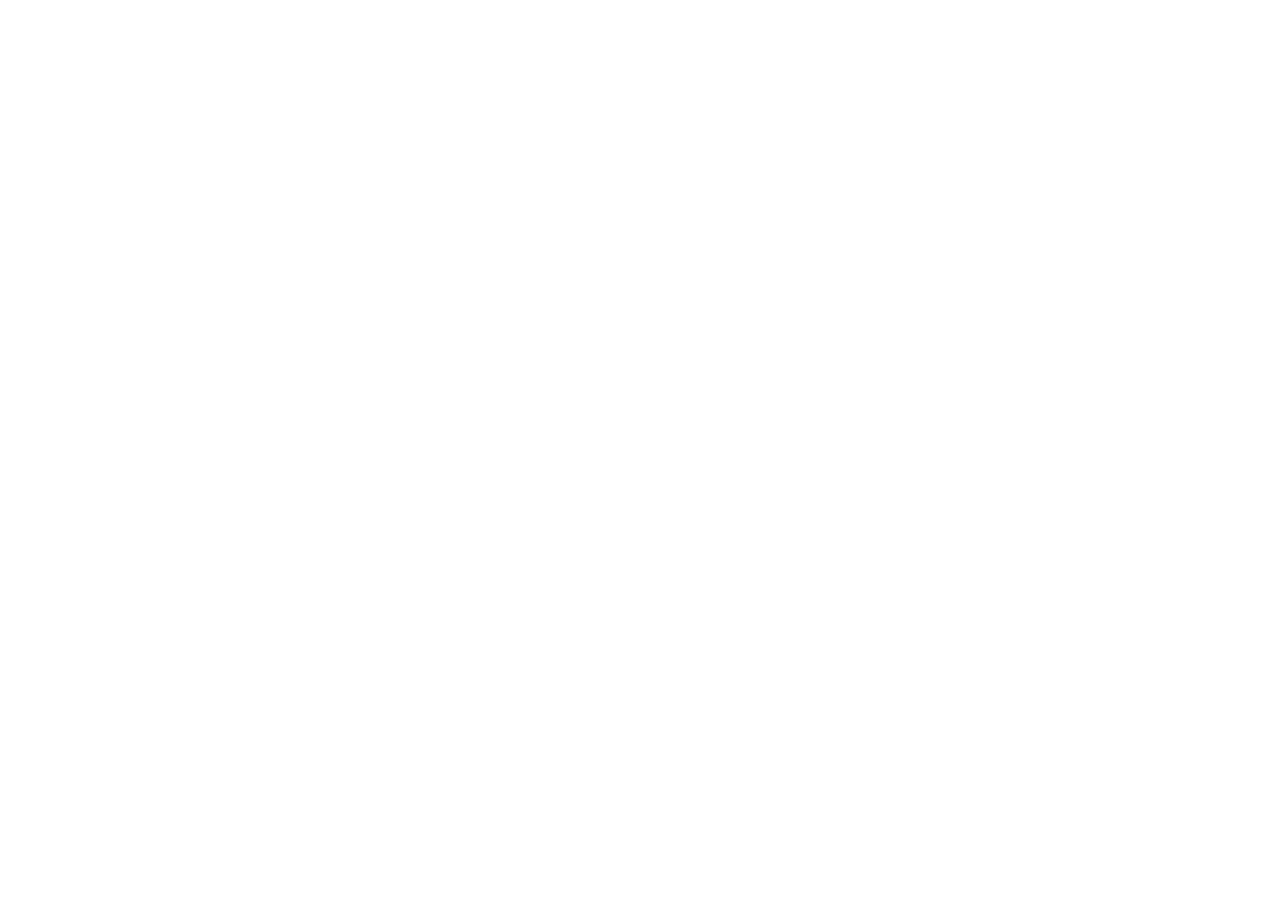
==== index.html @ 0e5626f4 "prepare data for viz" ====
<html>
    <head>
    <meta charset="utf-8">
  <meta name="description" content="Indian rainfall 2004 - 2010 district wise.">
        <title>Historical Rainfall stats</title>
        <link href="css/tipsy/tipsy.css" rel="stylesheet"/>
        <script type="text/javascript" src="scripts/vendor/jquery/jquery-1.6.2.min.js"></script>
        <script type="text/javascript" src="scripts/vendor/tipsy/tipsy.js"></script>
        <script src="scripts/vendor/d3/d3.v3.min.js"></script>
    </head>
    <body>
    	
    </body>
    <script type="text/javascript">
    	var arrMapping = [];
		arrMapping["A & N ISLANDS"] = "AN";
		arrMapping["ANDHRA PRADESH"] = "AP";
		arrMapping["ARUNACHAL PRADESH"] = "AR";
		arrMapping["ASSAM"] = "AS";
		arrMapping["BIHAR"] = "BR";
		arrMapping["CHANDIGARH"] = "CH";
		arrMapping["CHHATTISGARH"] = "CG";
		arrMapping["D & N HAVELI"] = "DN";
		arrMapping["DAMAN & DIU"] = "DD";
		arrMapping["DELHI (UT)"] = "DL";
		arrMapping["GOA"] = "GA";
		arrMapping["GUJARAT"] = "GJ";
		arrMapping["HARYANA"] = "HR";
		arrMapping["HIMACHAL PRADESH"] = "HP";
		arrMapping["JAMMU & KASHMIR"] = "JK";
		arrMapping["JHARKHAND"] = "JH";
		arrMapping["KARNATAKA"] = "KA";
		arrMapping["KERALA"] = "KL";
		arrMapping["LAKSHADWEEP"] = "LD";
		arrMapping["MADHYA PRADESH"] = "MP";
		arrMapping["MAHARASHTRA"] = "MH";
		arrMapping["MANIPUR"] = "MN";
		arrMapping["MEGHALAYA"] = "ML";
		arrMapping["MIZORAM"] = "MZ";
		arrMapping["NAGALAND"] = "NG";
		arrMapping["ODISHA"] = "OD";
		arrMapping["PUDUCHERRY"] = "PY";
		arrMapping["PUNJAB"] = "PN";
		arrMapping["RAJASTHAN"] = "RJ";
		arrMapping["SIKKIM"] = "SK";
		arrMapping["TAMIL NADU"] = "TN";
		arrMapping["TRIPURA"] = "TR";
		arrMapping["UTTAR PRADESH"] = "UP";
		arrMapping["UTTARAKHAND"] = "UK";
		arrMapping["WEST BENGAL"] = "WB";
		var arrState = Object.keys(arrMapping);	
		var arrAll = [];
    	d3.json("data/agg.json",function(err,data){

    		/*
    		for(var i=2001;i<2014;i++){
    			arrState.forEach(function(el){
    				var arOTH = data.filter(function(e){
    					e["shortCode"] = arrMapping[e["STATE/UT"]];
    					return(e["STATE/UT"] == el && e["Year"] == i && e["CAUSE"] == "Others (Please Specify)");				
    				});

    				for(var prop in arOTH[0]){
    					if(typeof(arOTH[0][prop]) == "number" && prop != "Year"){
    						arOTH[0][prop] += arOTH[1][prop]
    					}
    				}

    				arrAll.push(arOTH[0]);

    				var narOTH = data.filter(function(e){
    					//e["shortCode"] = arrMapping[e["STATE/UT"]];
    					return(e["STATE/UT"] == el && e["Year"] == i && e["CAUSE"] != "Others (Please Specify)");				
    				});	

    									
    				arrAll = arrAll.concat(narOTH);	
    			});
    		}*/


    		arrState.forEach(function(el){
    			var temp = {state:el,code:arrMapping[el]}
    			for(var i=2001;i<2014;i++){
    				var obj = data.find(function(e){
    					return(e["STATE/UT"] == el && e["Year"] == i && e["CAUSE"] == "Total");
    				});
    				temp[i.toString()] = obj["Grand Total"];
    			}
    			arrAll.push(temp);
    		});
    		console.log(JSON.stringify(arrAll));

    	});
    </script>
 </html>
---- css/tipsy/tipsy.css ----
.tipsy { font-size: 14px; position: absolute; padding: 5px; z-index: 100000; }
  .tipsy-inner { background-color: #000; color: #FFF; padding: 5px 8px 4px 8px; text-align: center; }

  /* Rounded corners */
  .tipsy-inner { border-radius: 3px; -moz-border-radius: 3px; -webkit-border-radius: 3px; }

  /* Uncomment for shadow */
  /*.tipsy-inner { box-shadow: 0 0 5px #000000; -webkit-box-shadow: 0 0 5px #000000; -moz-box-shadow: 0 0 5px #000000; }*/

  .tipsy-arrow { position: absolute; width: 0; height: 0; line-height: 0; border: 5px dashed #000; }

  /* Rules to colour arrows */
  .tipsy-arrow-n { border-bottom-color: #000; }
  .tipsy-arrow-s { border-top-color: #000; }
  .tipsy-arrow-e { border-left-color: #000; }
  .tipsy-arrow-w { border-right-color: #000; }

	.tipsy-n .tipsy-arrow { top: 0px; left: 50%; margin-left: -5px; border-bottom-style: solid; border-top: none; border-left-color: transparent; border-right-color: transparent; }
    .tipsy-nw .tipsy-arrow { top: 0; left: 10px; border-bottom-style: solid; border-top: none; border-left-color: transparent; border-right-color: transparent;}
    .tipsy-ne .tipsy-arrow { top: 0; right: 10px; border-bottom-style: solid; border-top: none;  border-left-color: transparent; border-right-color: transparent;}
  .tipsy-s .tipsy-arrow { bottom: 0; left: 50%; margin-left: -5px; border-top-style: solid; border-bottom: none;  border-left-color: transparent; border-right-color: transparent; }
    .tipsy-sw .tipsy-arrow { bottom: 0; left: 10px; border-top-style: solid; border-bottom: none;  border-left-color: transparent; border-right-color: transparent; }
    .tipsy-se .tipsy-arrow { bottom: 0; right: 10px; border-top-style: solid; border-bottom: none; border-left-color: transparent; border-right-color: transparent; }
  .tipsy-e .tipsy-arrow { right: 0; top: 50%; margin-top: -5px; border-left-style: solid; border-right: none; border-top-color: transparent; border-bottom-color: transparent; }
  .tipsy-w .tipsy-arrow { left: 0; top: 50%; margin-top: -5px; border-right-style: solid; border-left: none; border-top-color: transparent; border-bottom-color: transparent; }
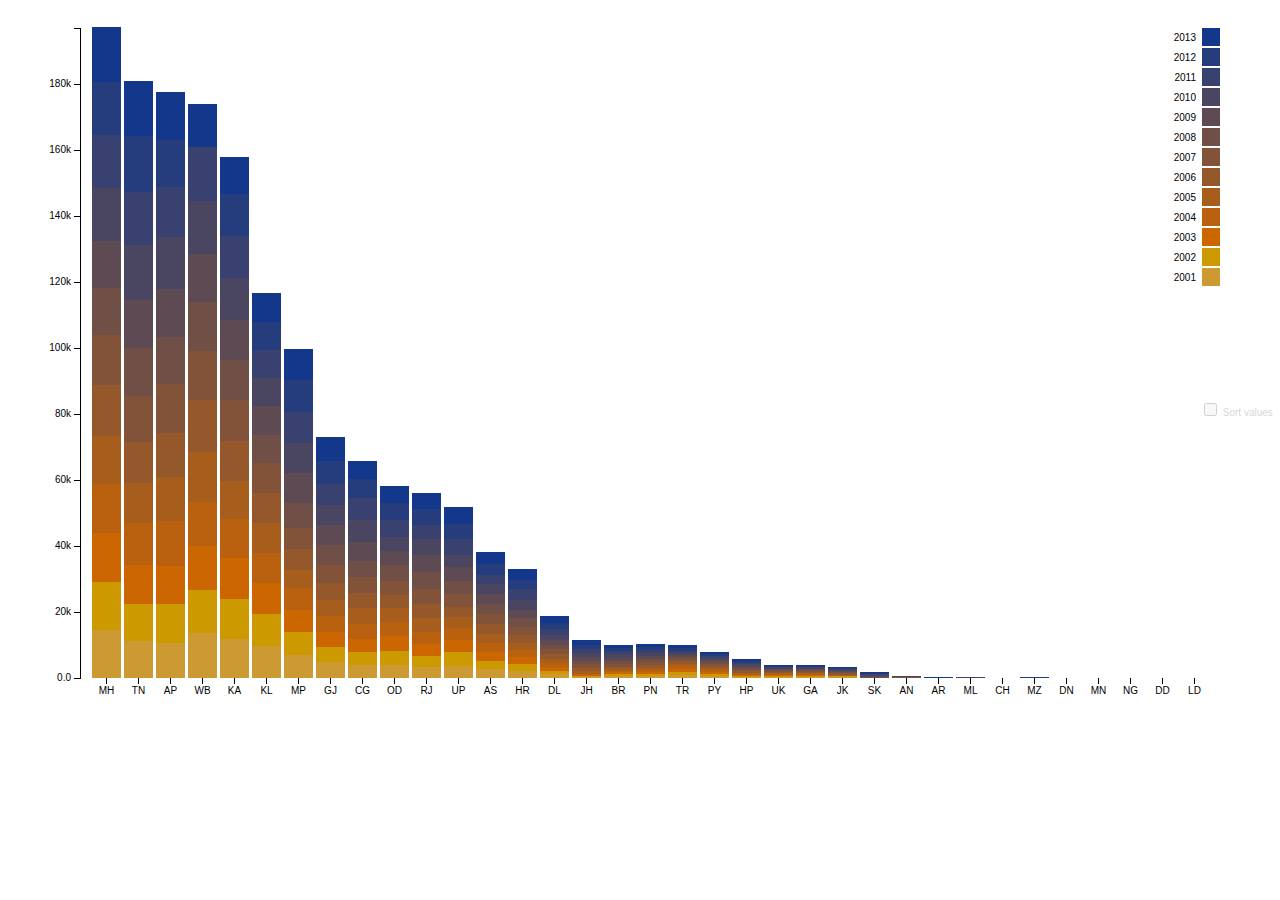
==== commit 8bc9a868: "aggregation data viz is up" ====
--- a/index.html
+++ b/index.html
@@ -1,96 +1,433 @@
-<html>
-    <head>
+<!DOCTYPE html>
+<head>
     <meta charset="utf-8">
-  <meta name="description" content="Indian rainfall 2004 - 2010 district wise.">
-        <title>Historical Rainfall stats</title>
-        <link href="css/tipsy/tipsy.css" rel="stylesheet"/>
+         <link href="css/tipsy/tipsy.css" rel="stylesheet"/>
+        <script src="scripts/vendor/d3/colorbrewer.js"></script>
         <script type="text/javascript" src="scripts/vendor/jquery/jquery-1.6.2.min.js"></script>
         <script type="text/javascript" src="scripts/vendor/tipsy/tipsy.js"></script>
         <script src="scripts/vendor/d3/d3.v3.min.js"></script>
-    </head>
-    <body>
-    	
-    </body>
-    <script type="text/javascript">
-    	var arrMapping = [];
-		arrMapping["A & N ISLANDS"] = "AN";
-		arrMapping["ANDHRA PRADESH"] = "AP";
-		arrMapping["ARUNACHAL PRADESH"] = "AR";
-		arrMapping["ASSAM"] = "AS";
-		arrMapping["BIHAR"] = "BR";
-		arrMapping["CHANDIGARH"] = "CH";
-		arrMapping["CHHATTISGARH"] = "CG";
-		arrMapping["D & N HAVELI"] = "DN";
-		arrMapping["DAMAN & DIU"] = "DD";
-		arrMapping["DELHI (UT)"] = "DL";
-		arrMapping["GOA"] = "GA";
-		arrMapping["GUJARAT"] = "GJ";
-		arrMapping["HARYANA"] = "HR";
-		arrMapping["HIMACHAL PRADESH"] = "HP";
-		arrMapping["JAMMU & KASHMIR"] = "JK";
-		arrMapping["JHARKHAND"] = "JH";
-		arrMapping["KARNATAKA"] = "KA";
-		arrMapping["KERALA"] = "KL";
-		arrMapping["LAKSHADWEEP"] = "LD";
-		arrMapping["MADHYA PRADESH"] = "MP";
-		arrMapping["MAHARASHTRA"] = "MH";
-		arrMapping["MANIPUR"] = "MN";
-		arrMapping["MEGHALAYA"] = "ML";
-		arrMapping["MIZORAM"] = "MZ";
-		arrMapping["NAGALAND"] = "NG";
-		arrMapping["ODISHA"] = "OD";
-		arrMapping["PUDUCHERRY"] = "PY";
-		arrMapping["PUNJAB"] = "PN";
-		arrMapping["RAJASTHAN"] = "RJ";
-		arrMapping["SIKKIM"] = "SK";
-		arrMapping["TAMIL NADU"] = "TN";
-		arrMapping["TRIPURA"] = "TR";
-		arrMapping["UTTAR PRADESH"] = "UP";
-		arrMapping["UTTARAKHAND"] = "UK";
-		arrMapping["WEST BENGAL"] = "WB";
-		var arrState = Object.keys(arrMapping);	
-		var arrAll = [];
-    	d3.json("data/agg.json",function(err,data){
-
-    		/*
-    		for(var i=2001;i<2014;i++){
-    			arrState.forEach(function(el){
-    				var arOTH = data.filter(function(e){
-    					e["shortCode"] = arrMapping[e["STATE/UT"]];
-    					return(e["STATE/UT"] == el && e["Year"] == i && e["CAUSE"] == "Others (Please Specify)");				
-    				});
-
-    				for(var prop in arOTH[0]){
-    					if(typeof(arOTH[0][prop]) == "number" && prop != "Year"){
-    						arOTH[0][prop] += arOTH[1][prop]
-    					}
-    				}
-
-    				arrAll.push(arOTH[0]);
-
-    				var narOTH = data.filter(function(e){
-    					//e["shortCode"] = arrMapping[e["STATE/UT"]];
-    					return(e["STATE/UT"] == el && e["Year"] == i && e["CAUSE"] != "Others (Please Specify)");				
-    				});	
-
-    									
-    				arrAll = arrAll.concat(narOTH);	
-    			});
-    		}*/
-
-
-    		arrState.forEach(function(el){
-    			var temp = {state:el,code:arrMapping[el]}
-    			for(var i=2001;i<2014;i++){
-    				var obj = data.find(function(e){
-    					return(e["STATE/UT"] == el && e["Year"] == i && e["CAUSE"] == "Total");
-    				});
-    				temp[i.toString()] = obj["Grand Total"];
-    			}
-    			arrAll.push(temp);
-    		});
-    		console.log(JSON.stringify(arrAll));
-
-    	});
-    </script>
- </html>       +</head>
+
+<style>
+
+body {
+  font: 10px sans-serif;
+}
+
+.axis path,
+.axis line {
+  fill: none;
+  stroke: #000;
+  shape-rendering: crispEdges;
+}
+
+.bar {
+  fill: steelblue;
+}
+
+.x.axis path {
+  display: none;
+}
+
+.tooltip{
+  text-anchor: middle;
+  font-family: sans-serif;
+  font-size: 10px;
+  font-weight: bold;
+  fill:black; 
+}
+
+label {
+  position: absolute;
+  top: 400px;
+  left: 1200px;
+  color: #D8D8D8;
+}
+
+</style>
+<body>
+    <div style="width:1200px;margin:auto">
+        <label><input type="checkbox"> Sort values</label>
+        <div id="aggViz"></div>      
+    </div>
+  
+
+<script>
+
+var margin = {top: 20, right: 20, bottom: 30, left: 40},
+    width = 1200 - margin.left - margin.right,
+    height = 700 - margin.top - margin.bottom;
+
+var x = d3.scale.ordinal()
+    .rangeRoundBands([0, width], .1);
+
+var y = d3.scale.linear()
+    .rangeRound([height, 0]);
+
+
+var color = d3.scale.ordinal()
+    .range(["#CC9933","#CC9900","#CC6600","#B9610E","#A75D1C","#94582A","#825338","#6F4F46","#5D4A53","#4A4661","#38416F","#253C7D","#13388B","#003399","#0000CC"]);
+
+var xAxis = d3.svg.axis()
+    .scale(x)
+    .orient("bottom");
+
+var yAxis = d3.svg.axis()
+    .scale(y)
+    .orient("left")
+    .tickFormat(d3.format(".2s"));
+
+var svg = d3.select("#aggViz").append("svg")
+    .attr("width", width + margin.left + margin.right)
+    .attr("height", height + margin.top + margin.bottom)
+  .append("g")
+    .attr("transform", "translate(" + margin.left + "," + margin.top + ")");
+
+var active_link = "0"; //to control legend selections and hover
+var legendClicked; //to control legend selections
+var legendClassArray = []; //store legend classes to select bars in plotSingle()
+var legendClassArray_orig = []; //orig (with spaces)
+var sortDescending; //if true, bars are sorted by height in descending order
+var restoreXFlag = false; //restore order of bars back to original
+
+
+//disable sort checkbox
+d3.select("label")             
+  .select("input")
+  .property("disabled", true)
+  .property("checked", false); 
+
+d3.json("data/state_wise_agg.json", function(error, data) {
+  if (error) throw error;
+
+  color.domain(d3.keys(data[0]).filter(function(key) { return (key !== "state" && key !== "code"); }));
+
+  data.forEach(function(d) {
+    var mystate = d.code; //add to stock code
+    var y0 = 0;
+    //d.ages = color.domain().map(function(name) { return {name: name, y0: y0, y1: y0 += +d[name]}; });
+    d.deaths = color.domain().map(function(name) {
+      //return { mystate:mystate, name: name, y0: y0, y1: y0 += +d[name]}; });
+      return { 
+        mystate:mystate, 
+        fullstate:d.state,
+        name: name, 
+        y0: y0, 
+        y1: y0 += +d[name], 
+        value: d[name],
+        y_corrected: 0
+      }; 
+      });
+    d.total = d.deaths[d.deaths.length - 1].y1;    
+
+  });
+
+  //Sort totals in descending order
+  data.sort(function(a, b) { return b.total - a.total; });  
+
+  x.domain(data.map(function(d) { return d.code; }));
+  y.domain([0, d3.max(data, function(d) { return d.total; })]);
+
+  svg.append("g")
+      .attr("class", "x axis")
+      .attr("transform", "translate(0," + height + ")")
+      .call(xAxis);
+
+  svg.append("g")
+      .attr("class", "y axis")
+      .call(yAxis)
+    .append("text")
+      .attr("transform", "rotate(-90)")
+      .attr("y", 6)
+      .attr("dy", ".71em")
+      .style("text-anchor", "end");
+      //.text("Population");
+
+  var state = svg.selectAll(".state")
+      .data(data)
+    .enter().append("g")
+      .attr("class", "g")
+      .attr("transform", function(d) { return "translate(" + "0" + ",0)"; });
+      //.attr("transform", function(d) { return "translate(" + x(d.State) + ",0)"; })
+
+   height_diff = 0;  //height discrepancy when calculating h based on data vs y(d.y0) - y(d.y1)
+   state.selectAll("rect")
+      .data(function(d) {
+        return d.deaths; 
+      })
+    .enter().append("rect")
+      .attr("width", x.rangeBand())
+      .attr("y", function(d) {
+        height_diff = height_diff + y(d.y0) - y(d.y1) - (y(0) - y(d.value));
+        y_corrected = y(d.y1) + height_diff;
+        d.y_corrected = y_corrected //store in d for later use in restorePlot()
+
+        if (d.name === "2013") height_diff = 0; //reset for next d.mystate
+          
+        return y_corrected;    
+        // return y(d.y1);  //orig, but not accurate  
+      })
+      .attr("x",function(d) { //add to stock code
+          return x(d.mystate)
+        })
+      .attr("height", function(d) {       
+        //return y(d.y0) - y(d.y1); //heights calculated based on stacked values (inaccurate)
+        return y(0) - y(d.value); //calculate height directly from value in csv file
+      })
+      .attr("class", function(d) {        
+        classLabel = d.name.replace(/\s/g, ''); //remove spaces
+        return "bars class" + classLabel;
+      })
+      .style("fill", function(d) { return color(d.name); })
+      .on("click",barClicked)
+      .each(function(){
+                    //tipsy
+                    var s = this.__data__;
+                    d3.select(this).append("title").text(s.fullstate + " in " + s.name + " saw " + s.value + " suicides");
+                    $(this).tipsy();
+                  });
+
+  /*state.selectAll("rect")
+       .on("mouseover", function(d){
+
+          var delta = d.y1 - d.y0;
+          var xPos = parseFloat(d3.select(this).attr("x"));
+          var yPos = parseFloat(d3.select(this).attr("y"));
+          var height = parseFloat(d3.select(this).attr("height"))
+
+          d3.select(this).attr("stroke","blue").attr("stroke-width",0.8);
+
+          svg.append("text")
+          .attr("x",xPos)
+          .attr("y",yPos +height/2)
+          .attr("class","tooltip")
+          .text(d.name +": "+ delta); 
+          
+       })
+       .on("mouseout",function(){
+          svg.select(".tooltip").remove();
+          d3.select(this).attr("stroke","pink").attr("stroke-width",0.2);
+                                
+        })*/
+
+
+  var legend = svg.selectAll(".legend")
+      .data(color.domain().slice().reverse())
+    .enter().append("g")
+      .attr("class", function (d) {
+        legendClassArray.push(d.replace(/\s/g, '')); //remove spaces
+        legendClassArray_orig.push(d); //remove spaces
+        return "legend";
+      })
+      .attr("transform", function(d, i) { return "translate(0," + i * 20 + ")"; });
+
+  //reverse order to match order in which bars are stacked    
+  legendClassArray = legendClassArray.reverse();
+  legendClassArray_orig = legendClassArray_orig.reverse();
+
+  legend.append("rect")
+      .attr("x", width - 18)
+      .attr("width", 18)
+      .attr("height", 18)
+      .style("fill", color)
+      .attr("id", function (d, i) {
+        return "id" + d.replace(/\s/g, '');
+      })
+      .on("mouseover",function(){        
+
+        if (active_link === "0") d3.select(this).style("cursor", "pointer");
+        else {
+          if (active_link.split("class").pop() === this.id.split("id").pop()) {
+            d3.select(this).style("cursor", "pointer");
+          } else d3.select(this).style("cursor", "auto");
+        }
+      })
+      .on("click",function(d){        
+
+        if (active_link === "0") { //nothing selected, turn on this selection
+          d3.select(this)           
+            .style("stroke", "black")
+            .style("stroke-width", 2);
+
+            active_link = this.id.split("id").pop();
+            plotSingle(this);
+
+            //gray out the others
+            for (i = 0; i < legendClassArray.length; i++) {
+              if (legendClassArray[i] != active_link) {
+                d3.select("#id" + legendClassArray[i])
+                  .style("opacity", 0.5);
+              } else sortBy = i; //save index for sorting in change()
+            }
+
+            //enable sort checkbox
+            d3.select("label").select("input").property("disabled", false)
+            d3.select("label").style("color", "black")
+            //sort the bars if checkbox is clicked            
+            d3.select("input").on("change", change);  
+           
+        } else { //deactivate
+          if (active_link === this.id.split("id").pop()) {//active square selected; turn it OFF
+            d3.select(this)           
+              .style("stroke", "none");
+            
+            //restore remaining boxes to normal opacity
+            for (i = 0; i < legendClassArray.length; i++) {              
+                d3.select("#id" + legendClassArray[i])
+                  .style("opacity", 1);
+            }
+
+            
+            if (d3.select("label").select("input").property("checked")) {              
+              restoreXFlag = true;
+            }
+            
+            //disable sort checkbox
+            d3.select("label")
+              .style("color", "#D8D8D8")
+              .select("input")
+              .property("disabled", true)
+              .property("checked", false);   
+
+
+            //sort bars back to original positions if necessary
+            change();            
+
+            //y translate selected category bars back to original y posn
+            restorePlot(d);
+
+            active_link = "0"; //reset
+          }
+
+        } //end active_link check
+                          
+                                
+      });
+
+  legend.append("text")
+      .attr("x", width - 24)
+      .attr("y", 9)
+      .attr("dy", ".35em")
+      .style("text-anchor", "end")
+      .text(function(d) { return d; });
+
+  // restore graph after a single selection
+  function restorePlot(d) {
+    //restore graph after a single selection
+    d3.selectAll(".bars:not(.class" + class_keep + ")")
+          .transition()
+          .duration(1000)
+          .delay(function() {
+            if (restoreXFlag) return 3000;
+            else return 750;
+          })
+          .attr("width", x.rangeBand()) //restore bar width
+          .style("opacity", 1);
+
+    //translate bars back up to original y-posn
+    d3.selectAll(".class" + class_keep)
+      .attr("x", function(d) { return x(d.mystate); })
+      .transition()
+      .duration(1000)
+      .delay(function () {
+        if (restoreXFlag) return 2000; //bars have to be restored to orig posn
+        else return 0;
+      })
+      .attr("y", function(d) {
+        //return y(d.y1); //not exactly correct since not based on raw data value
+        return d.y_corrected; 
+      });
+
+    //reset
+    restoreXFlag = false;
+    
+  }
+
+  // plot only a single legend selection
+  function plotSingle(d) {
+        
+    class_keep = d.id.split("id").pop();
+    idx = legendClassArray.indexOf(class_keep);    
+       
+    //erase all but selected bars by setting opacity to 0
+    d3.selectAll(".bars:not(.class" + class_keep + ")")
+          .transition()
+          .duration(1000)
+          .attr("width", 0) // use because svg has no zindex to hide bars so can't select visible bar underneath
+          .style("opacity", 0);
+
+    //lower the bars to start on x-axis  
+    state.selectAll("rect").forEach(function (d, i) {        
+    
+      //get height and y posn of base bar and selected bar
+      h_keep = d3.select(d[idx]).attr("height");
+      y_keep = d3.select(d[idx]).attr("y");  
+
+      h_base = d3.select(d[0]).attr("height");
+      y_base = d3.select(d[0]).attr("y");    
+
+      h_shift = h_keep - h_base;
+      y_new = y_base - h_shift;
+
+      //reposition selected bars
+      d3.select(d[idx])
+        .transition()
+        .ease("bounce")
+        .duration(1000)
+        .delay(750)
+        .attr("y", y_new);
+
+    })
+   
+  }
+
+  //adapted change() fn in http://bl.ocks.org/mbostock/3885705
+  function change() {
+
+    if (this.checked) sortDescending = true;
+    else sortDescending = false;
+
+    colName = legendClassArray_orig[sortBy];
+
+    var x0 = x.domain(data.sort(sortDescending
+        ? function(a, b) { return b[colName] - a[colName]; }
+        : function(a, b) { return b.total - a.total; })
+        .map(function(d,i) { return d.code; }))
+        .copy();
+
+    state.selectAll(".class" + active_link)
+         .sort(function(a, b) { 
+            return x0(a.mystate) - x0(b.mystate); 
+          });
+
+    var transition = svg.transition().duration(750),
+        delay = function(d, i) { return i * 20; };
+
+    //sort bars
+    transition.selectAll(".class" + active_link)
+      .delay(delay)
+      .attr("x", function(d) {      
+        return x0(d.mystate); 
+      });      
+
+    //sort x-labels accordingly    
+    transition.select(".x.axis")
+        .call(xAxis)
+        .selectAll("g")
+        .delay(delay);
+
+   
+    transition.select(".x.axis")
+        .call(xAxis)
+      .selectAll("g")
+        .delay(delay);    
+  }
+
+
+  function barClicked(){
+    console.log(this.__data__);
+  }
+
+});
+
+</script>--- a/css/tipsy/tipsy.css
+++ b/css/tipsy/tipsy.css
@@ -1,20 +1,20 @@
-.tipsy { font-size: 14px; position: absolute; padding: 5px; z-index: 100000; }
+.tipsy { font-size: 10px; position: absolute; padding: 5px; z-index: 100000; }
   .tipsy-inner { background-color: #000; color: #FFF; padding: 5px 8px 4px 8px; text-align: center; }
 
   /* Rounded corners */
   .tipsy-inner { border-radius: 3px; -moz-border-radius: 3px; -webkit-border-radius: 3px; }
-
+  
   /* Uncomment for shadow */
   /*.tipsy-inner { box-shadow: 0 0 5px #000000; -webkit-box-shadow: 0 0 5px #000000; -moz-box-shadow: 0 0 5px #000000; }*/
-
+  
   .tipsy-arrow { position: absolute; width: 0; height: 0; line-height: 0; border: 5px dashed #000; }
-
+  
   /* Rules to colour arrows */
   .tipsy-arrow-n { border-bottom-color: #000; }
   .tipsy-arrow-s { border-top-color: #000; }
   .tipsy-arrow-e { border-left-color: #000; }
   .tipsy-arrow-w { border-right-color: #000; }
-
+  
 	.tipsy-n .tipsy-arrow { top: 0px; left: 50%; margin-left: -5px; border-bottom-style: solid; border-top: none; border-left-color: transparent; border-right-color: transparent; }
     .tipsy-nw .tipsy-arrow { top: 0; left: 10px; border-bottom-style: solid; border-top: none; border-left-color: transparent; border-right-color: transparent;}
     .tipsy-ne .tipsy-arrow { top: 0; right: 10px; border-bottom-style: solid; border-top: none;  border-left-color: transparent; border-right-color: transparent;}
@@ -22,4 +22,4 @@
     .tipsy-sw .tipsy-arrow { bottom: 0; left: 10px; border-top-style: solid; border-bottom: none;  border-left-color: transparent; border-right-color: transparent; }
     .tipsy-se .tipsy-arrow { bottom: 0; right: 10px; border-top-style: solid; border-bottom: none; border-left-color: transparent; border-right-color: transparent; }
   .tipsy-e .tipsy-arrow { right: 0; top: 50%; margin-top: -5px; border-left-style: solid; border-right: none; border-top-color: transparent; border-bottom-color: transparent; }
-  .tipsy-w .tipsy-arrow { left: 0; top: 50%; margin-top: -5px; border-right-style: solid; border-left: none; border-top-color: transparent; border-bottom-color: transparent; }
+  .tipsy-w .tipsy-arrow { left: 0; top: 50%; margin-top: -5px; border-right-style: solid; border-left: none; border-top-color: transparent; border-bottom-color: transparent; }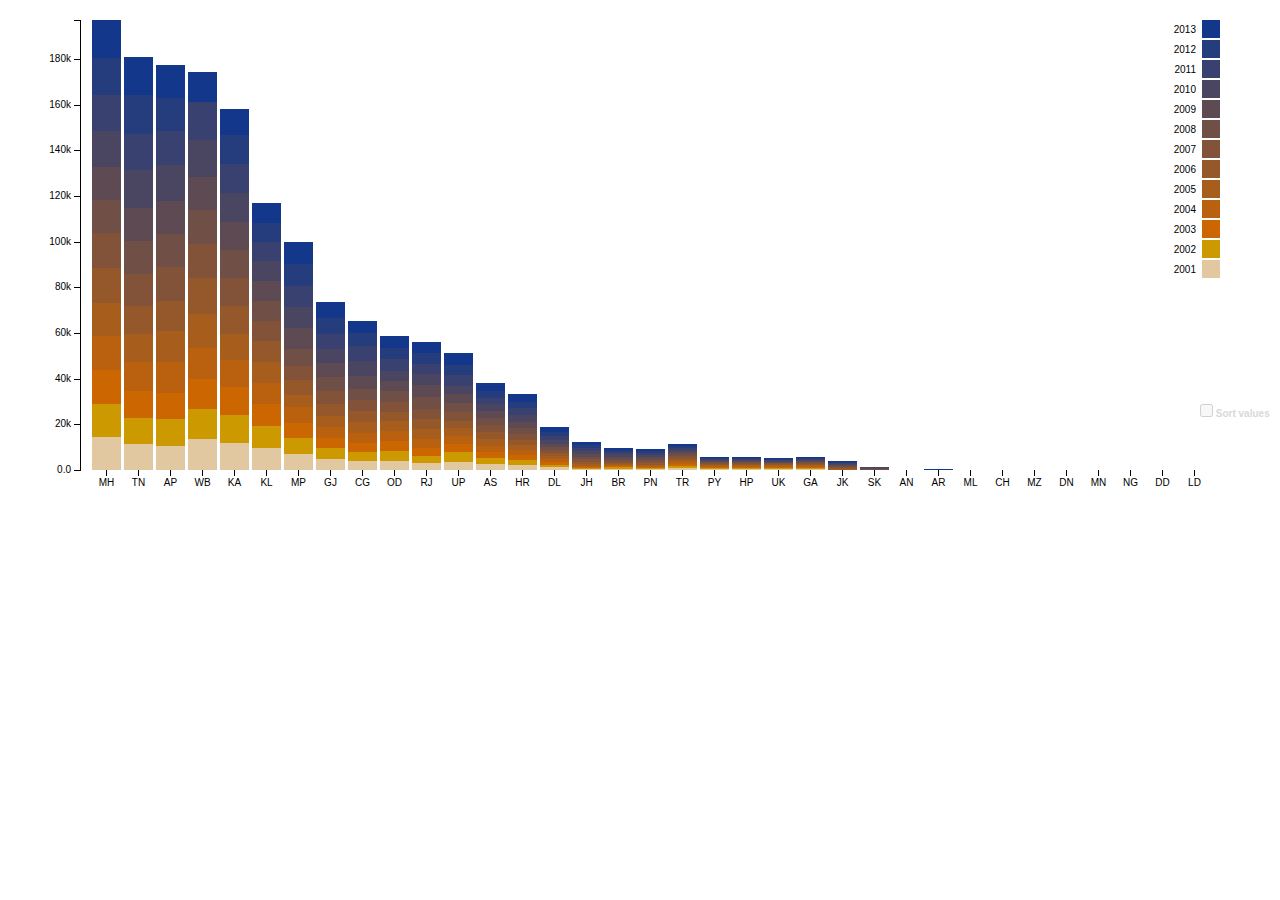
==== commit 537d6e03: "pie charts and donught chart integrated" ====
--- a/index.html
+++ b/index.html
@@ -2,8 +2,16 @@
 <head>
     <meta charset="utf-8">
          <link href="css/tipsy/tipsy.css" rel="stylesheet"/>
+    <link rel="stylesheet" href="https://maxcdn.bootstrapcdn.com/bootstrap/3.3.7/css/bootstrap.min.css" integrity="sha384-BVYiiSIFeK1dGmJRAkycuHAHRg32OmUcww7on3RYdg4Va+PmSTsz/K68vbdEjh4u" crossorigin="anonymous">
+
+    <!-- Latest compiled and minified JavaScript -->
+    <script
+            src="https://code.jquery.com/jquery-1.12.4.min.js"
+            integrity="sha256-ZosEbRLbNQzLpnKIkEdrPv7lOy9C27hHQ+Xp8a4MxAQ="
+            crossorigin="anonymous"></script>
+    <script src="https://maxcdn.bootstrapcdn.com/bootstrap/3.3.7/js/bootstrap.min.js" integrity="sha384-Tc5IQib027qvyjSMfHjOMaLkfuWVxZxUPnCJA7l2mCWNIpG9mGCD8wGNIcPD7Txa" crossorigin="anonymous"></script>
         <script src="scripts/vendor/d3/colorbrewer.js"></script>
-        <script type="text/javascript" src="scripts/vendor/jquery/jquery-1.6.2.min.js"></script>
+
         <script type="text/javascript" src="scripts/vendor/tipsy/tipsy.js"></script>
         <script src="scripts/vendor/d3/d3.v3.min.js"></script>
 </head>
@@ -44,19 +52,78 @@
   color: #D8D8D8;
 }
 
+.flex-box{
+    display:flex;
+    }
+
+    .flex-box-map{
+        flex:0 0 500px;
+    }
+
+    .flex-box-charts{
+        flex:1;
+    }
+
+
+    svg.pie {
+    width: 100%;
+    height: 100%;
+    }
+
+    path.slice{
+    stroke-width:2px;
+    }
+
+    polyline{
+    opacity: .3;
+    stroke: black;
+    stroke-width: 2px;
+    fill: none;
+    }
+
+    .labelValue
+    {
+    font-size: 60%;
+    opacity: .5;
+
+    }
+
+    #pieChart1{
+        width:300px;
+        height:300px
+    }
+
 </style>
 <body>
     <div style="width:1200px;margin:auto">
         <label><input type="checkbox"> Sort values</label>
         <div id="aggViz"></div>      
     </div>
-  
+
+    <!-- Large modal -->
+    <!--<button type="button" class="btn btn-primary" data-toggle="modal" data-target=".bs-example-modal-lg">Large modal</button>-->
+
+    <div id="modal-content" class="modal fade bs-example-modal-lg" tabindex="-1" role="dialog" aria-labelledby="myLargeModalLabel">
+        <div class="modal-dialog modal-lg" role="document">
+            <div class="modal-content">
+                <div class="flex-box">
+                    <div class="flex-box-map">
+map <div id="pieChart1"></div>
+                    </div>
+                    <div class="flex-box-charts">
+<div id="guageChart1"></div>
+                    </div>
+                </div>
+            </div>
+        </div>
+    </div>
+
 
 <script>
 
 var margin = {top: 20, right: 20, bottom: 30, left: 40},
     width = 1200 - margin.left - margin.right,
-    height = 700 - margin.top - margin.bottom;
+    height = 500 - margin.top - margin.bottom;
 
 var x = d3.scale.ordinal()
     .rangeRoundBands([0, width], .1);
@@ -66,7 +133,7 @@
 
 
 var color = d3.scale.ordinal()
-    .range(["#CC9933","#CC9900","#CC6600","#B9610E","#A75D1C","#94582A","#825338","#6F4F46","#5D4A53","#4A4661","#38416F","#253C7D","#13388B","#003399","#0000CC"]);
+    .range(["#E1C8a0","#CC9900","#CC6600","#B9610E","#A75D1C","#94582A","#825338","#6F4F46","#5D4A53","#4A4661","#38416F","#253C7D","#13388B","#003399","#000080"]);
 
 var xAxis = d3.svg.axis()
     .scale(x)
@@ -430,4 +497,282 @@
 
 });
 
+
+function drawGuage(data,ele){
+    $("#"+ele).html("");
+
+    var width = 200;
+    var height = width;
+
+    var svg = d3.select("#"+ele).append("svg")
+         .attr("width", width)
+         .attr("height", height)
+
+    var pi = Math.PI;
+
+    var arc = d3.svg.arc()
+           .innerRadius(50)
+           .outerRadius(80)
+           .startAngle(-3*pi/4);
+
+    //svg.append("text").text(this.name).attr("fill","#999999").attr("x",width/2).attr("y",height/7).attr("text-anchor","middle");
+    g = svg.append("g").attr("transform", "translate(" + width / 2 + "," + height/2 + ")");
+
+    g.append("text").text("67").attr("fill","#999999").attr("x",0).attr("y",0).attr("text-anchor","middle").style("font-size","25px");
+       // Add the background arc, from 0 to 100% (tau).
+    var background = g.append("path")
+        .datum({endAngle: -3*pi/4})
+        .style("fill", "red")
+        .attr("d", arc);
+
+    var y = d3.scale.linear()
+        .rangeRound([-3*pi/4, 3*pi/4]);
+
+        y.domain([0, 100]);
+
+       var foreground = g.append("path")
+           .datum({endAngle: -3*pi/4})
+           .style("fill", "blue")
+           .attr("d", arc);
+
+           background.transition()
+               .duration(300)
+               .attrTween("d", arcTween(3*pi/4,true))
+               .each(function(){
+                foreground.transition()
+                     .duration(1000)
+                     .attrTween("d", arcTween(y(67),false));
+               })
+
+
+       //d3.interval(function() {
+
+       //}, 1500);
+       var maxText =  g.append("text").attr("fill","#999999").attr("y",20).attr("text-anchor","middle").text("100")
+
+       function arcTween(newAngle,text) {
+         return function(d) {
+           var interpolate = d3.interpolate(d.endAngle, newAngle);
+           return function(t) {
+             d.endAngle = interpolate(t);
+             var path = arc(d);
+             var coords = path.split("L")[1].split("A")[0]; //<-- this is the position of the end of the line connecting the two arcs
+             if(text)
+                maxText.attr('transform', 'translate(' + coords + ')'); //<-- position text and rotate it
+             return arc(d);
+           };
+         };
+       }
+}
+
+function drawPieChart(data,ele){
+    $("#"+ele).html("");
+
+    var svg = d3.select("#"+ele)
+	.append("svg")
+	.attr("class","pie")
+	.append("g")
+
+    svg.append("g")
+	.attr("class", "slices");
+
+    svg.append("g")
+	.attr("class", "labelName");
+
+    svg.append("g")
+	.attr("class", "labelValue");
+
+    svg.append("g")
+	.attr("class", "lines");
+
+    var width = 300,
+    height = 300,
+	radius = Math.min(width, height) / 2;
+
+    var pie = d3.layout.pie()
+	.sort(null)
+	.value(function(d) {
+		return d.value;
+	});
+
+    var arc = d3.svg.arc()
+	    .outerRadius(radius * 0.9)
+	    .innerRadius(radius * 0.6);
+
+    var outerArc = d3.svg.arc()
+	    .innerRadius(radius * 0.9)
+	    .outerRadius(radius * 0.9);
+
+    var legendRectSize = (radius * 0.05);
+    var legendSpacing = radius * 0.02;
+
+
+
+
+    //var div = d3.select("body").append("div").attr("class", "toolTip");
+
+    svg.attr("transform", "translate(" + width / 2 + "," + height / 2 + ")");
+
+    var colorRange = d3.scale.category20();
+
+    var colorPie = d3.scale.ordinal()
+	.range(colorRange.range());
+
+	/* ------- PIE SLICES -------*/
+	var slice = svg.select(".slices").selectAll("path.slice")
+        .data(pie(data), function(d){ return d.data.label });
+
+    slice.enter()
+        .insert("path")
+        .style("fill", function(d) { return colorPie(d.data.label); })
+        .attr("class", "slice");
+
+    slice
+        .transition().duration(1000)
+        .attrTween("d", function(d) {
+            this._current = Object.assign({}, d, { startAngle: d.endAngle });
+            var interpolate = d3.interpolate(this._current, d);
+            this._current = interpolate(0);
+            return function(t) {
+                return arc(interpolate(t));
+            };
+        })
+
+    slice
+        .on("mousemove", function(d){
+            //div.style("left", d3.event.pageX+10+"px");
+            //div.style("top", d3.event.pageY-25+"px");
+            //div.style("display", "inline-block");
+            //div.html((d.data.label)+"<br>"+(d.data.value)+"%");
+
+        });
+    slice
+        .on("mouseout", function(d){
+            //div.style("display", "none");
+        });
+
+    svg.selectAll("text")
+       .data(pie(data))
+       .enter()
+       .append("text")
+       .attr("transform", function(d) { return "translate(" + arc.centroid(d) + ")"; })
+      .attr("dy", ".35em")
+      .text(function(d) { return "dfg"; });
+
+    slice.exit()
+        .remove();
+
+    var legend = svg.selectAll('.legend')
+        .data(colorPie.domain())
+        .enter()
+        .append('g')
+        .attr('class', 'legend')
+        .attr('transform', function(d, i) {
+            var height = legendRectSize + legendSpacing;
+            var offset =  height * color.domain().length / 2;
+            var horz = -3 * legendRectSize;
+            var vert = i * height - offset;
+            return 'translate(' + horz + ',' + vert + ')';
+        });
+
+    legend.append('rect')
+        .attr('width', legendRectSize)
+        .attr('height', legendRectSize)
+        .style('fill', color)
+        .style('stroke', color);
+
+    legend.append('text')
+        .attr('x', legendRectSize + legendSpacing)
+        .attr('y', legendRectSize - legendSpacing)
+        .text(function(d) { return d; });
+
+    /* ------- TEXT LABELS -------*/
+
+    /*var text = svg.select(".labelName").selectAll("text")
+        .data(pie(data), function(d){ return d.data.label });
+
+    text.enter()
+        .append("text")
+        .attr("dy", ".35em")
+        .text(function(d) {
+            return (d.data.label+": "+d.value+"%");
+        });*/
+
+    function midAngle(d){
+        return d.startAngle + (d.endAngle - d.startAngle)/2;
+    }
+
+    /*text
+        .transition().duration(1000)
+        .attrTween("transform", function(d) {
+            this._current = this._current || d;
+            var interpolate = d3.interpolate(this._current, d);
+            this._current = interpolate(0);
+            return function(t) {
+                var d2 = interpolate(t);
+                var pos = outerArc.centroid(d2);
+                pos[0] = radius * (midAngle(d2) < Math.PI ? 1 : -1);
+                return "translate("+ pos +")";
+            };
+        })
+        .styleTween("text-anchor", function(d){
+            this._current = this._current || d;
+            var interpolate = d3.interpolate(this._current, d);
+            this._current = interpolate(0);
+            return function(t) {
+                var d2 = interpolate(t);
+                return midAngle(d2) < Math.PI ? "start":"end";
+            };
+        })
+        .text(function(d) {
+            return (d.data.label+": "+d.value+"%");
+        });
+
+
+    text.exit()
+        .remove();*/
+
+    /* ------- SLICE TO TEXT POLYLINES -------*/
+
+    /*var polyline = svg.select(".lines").selectAll("polyline")
+        .data(pie(data), function(d){ return d.data.label });
+
+    polyline.enter()
+        .append("polyline");
+
+    polyline.transition().duration(1000)
+        .attrTween("points", function(d){
+            this._current = this._current || d;
+            var interpolate = d3.interpolate(this._current, d);
+            this._current = interpolate(0);
+            return function(t) {
+                var d2 = interpolate(t);
+                var pos = outerArc.centroid(d2);
+                pos[0] = radius * 0.95 * (midAngle(d2) < Math.PI ? 1 : -1);
+                return [arc.centroid(d2), outerArc.centroid(d2), pos];
+            };
+        });
+
+    polyline.exit()
+        .remove();*/
+}
+
+function modalOpened(){
+    console.log("modal opened");
+    var d = [
+		{label:"Category 1", value:19},
+        {label:"Category 2", value:5},
+        {label:"Category 3", value:13},
+        {label:"Category 4", value:17},
+        {label:"Category 5", value:19},
+        {label:"Category 6", value:27}
+        ];
+    drawPieChart(d,"pieChart1");
+    drawGuage([],"guageChart1");
+}
+
+$(document).ready(function(){
+    $('#modal-content').on('shown.bs.modal', modalOpened);
+});
+
 </script>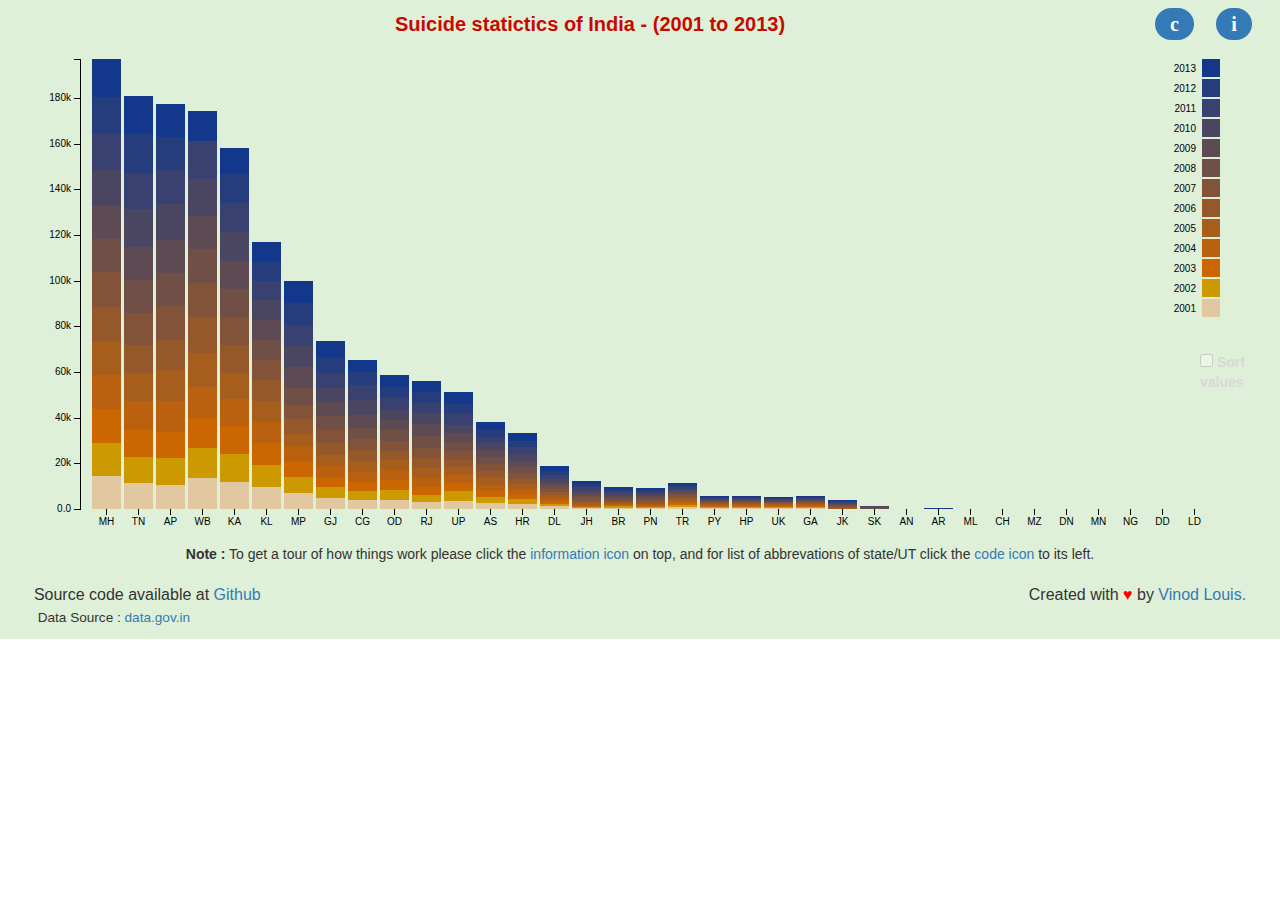
==== commit 2f337f93: "tooltips and charts integration completed" ====
--- a/index.html
+++ b/index.html
@@ -1,778 +1,141 @@
 <!DOCTYPE html>
 <head>
-    <meta charset="utf-8">
-         <link href="css/tipsy/tipsy.css" rel="stylesheet"/>
-    <link rel="stylesheet" href="https://maxcdn.bootstrapcdn.com/bootstrap/3.3.7/css/bootstrap.min.css" integrity="sha384-BVYiiSIFeK1dGmJRAkycuHAHRg32OmUcww7on3RYdg4Va+PmSTsz/K68vbdEjh4u" crossorigin="anonymous">
-
-    <!-- Latest compiled and minified JavaScript -->
-    <script
-            src="https://code.jquery.com/jquery-1.12.4.min.js"
-            integrity="sha256-ZosEbRLbNQzLpnKIkEdrPv7lOy9C27hHQ+Xp8a4MxAQ="
-            crossorigin="anonymous"></script>
-    <script src="https://maxcdn.bootstrapcdn.com/bootstrap/3.3.7/js/bootstrap.min.js" integrity="sha384-Tc5IQib027qvyjSMfHjOMaLkfuWVxZxUPnCJA7l2mCWNIpG9mGCD8wGNIcPD7Txa" crossorigin="anonymous"></script>
-        <script src="scripts/vendor/d3/colorbrewer.js"></script>
-
-        <script type="text/javascript" src="scripts/vendor/tipsy/tipsy.js"></script>
-        <script src="scripts/vendor/d3/d3.v3.min.js"></script>
+   <meta charset="utf-8"/>
+   <link rel="stylesheet" href="css/main.css">
+   <link href="css/tipsy/tipsy.css" rel="stylesheet"/>
+   <link href="scripts/vendor/bootstrap/bootstrap.min.css" rel="stylesheet"/>
 </head>
-
-<style>
-
-body {
-  font: 10px sans-serif;
-}
-
-.axis path,
-.axis line {
-  fill: none;
-  stroke: #000;
-  shape-rendering: crispEdges;
-}
-
-.bar {
-  fill: steelblue;
-}
-
-.x.axis path {
-  display: none;
-}
-
-.tooltip{
-  text-anchor: middle;
-  font-family: sans-serif;
-  font-size: 10px;
-  font-weight: bold;
-  fill:black; 
-}
-
-label {
-  position: absolute;
-  top: 400px;
-  left: 1200px;
-  color: #D8D8D8;
-}
-
-.flex-box{
-    display:flex;
-    }
-
-    .flex-box-map{
-        flex:0 0 500px;
-    }
-
-    .flex-box-charts{
-        flex:1;
-    }
-
-
-    svg.pie {
-    width: 100%;
-    height: 100%;
-    }
-
-    path.slice{
-    stroke-width:2px;
-    }
-
-    polyline{
-    opacity: .3;
-    stroke: black;
-    stroke-width: 2px;
-    fill: none;
-    }
-
-    .labelValue
-    {
-    font-size: 60%;
-    opacity: .5;
-
-    }
-
-    #pieChart1{
-        width:300px;
-        height:300px
-    }
-
-</style>
 <body>
-    <div style="width:1200px;margin:auto">
-        <label><input type="checkbox"> Sort values</label>
-        <div id="aggViz"></div>      
-    </div>
-
-    <!-- Large modal -->
-    <!--<button type="button" class="btn btn-primary" data-toggle="modal" data-target=".bs-example-modal-lg">Large modal</button>-->
-
-    <div id="modal-content" class="modal fade bs-example-modal-lg" tabindex="-1" role="dialog" aria-labelledby="myLargeModalLabel">
-        <div class="modal-dialog modal-lg" role="document">
+   <div class="con-man bg-success">
+      <div style="display:flex;padding: 0px 25px">
+         <div style="color:#c80900;flex-grow:1;text-align:center;font-size: 20px">
+            <b>Suicide statictics of India - (2001 to 2013)</b>
+         </div>
+         <div style="flex-basis:100px;font-size: 20px">
+            <span class="bg-primary note-in" data-toggle="modal" data-target="#codes">c</span> &nbsp;&nbsp;
+            <span class="bg-primary note-in" data-toggle="modal" data-target="#notes">i</span>
+         </div>
+      </div>
+      <div style="width:1200px;margin:auto">
+         <label><input type="checkbox"> Sort values</label>
+         <div id="aggViz"></div>
+      </div>
+      <!-- Modal -->
+      <div class="modal fade" id="notes" tabindex="-1" role="dialog" aria-labelledby="myModalLabel">
+         <div class="modal-dialog modal-lg" role="document">
             <div class="modal-content">
-                <div class="flex-box">
-                    <div class="flex-box-map">
-map <div id="pieChart1"></div>
-                    </div>
-                    <div class="flex-box-charts">
-<div id="guageChart1"></div>
-                    </div>
-                </div>
+               <div class="modal-header">
+                  <button type="button" class="close" data-dismiss="modal" aria-label="Close"><span aria-hidden="true">&times;</span></button>
+                  <h4 class="modal-title" id="myModalLabel">Visualization Description</h4>
+               </div>
+               <div class="modal-body">
+                  <ul type="disc">
+                     <li>
+                        <b>Aggregation view :</b> 
+                        <ol type="1">
+                           <li>The viz initially lods with aggregation data of all State/UT spanning from 2001 to 2013</li>
+                           <li>You can hover on any section of the charts to get an overview of each state/year and click to see more insights</li>
+                           <li>The legends at the right hand side of aggregation data are also interactive which when clicked will change the chart to that specific year</li>
+                           <li>You can sort the filteretd year above, clicking legend again will restore the chart to its previous position</li>
+                        </ol>
+                     </li>
+                     <li>
+                        <b>Insights View :</b> 
+                        <ol type="1">
+                           <li>When clicked on any of the section from Aggregation view, you will see an modal open to show insights data of selected state in selected year.</li>
+                           <li>The insights data consists of four sections Map,two pie charts and one guage chart; <small>Map takes a little time to load</small></li>
+                           <li>Pie charts show data view each for occupation/age wise suicide cases more details can been seen on hover with mouse, where as guage charts show male/female stats for the same</li>
+                           <li>The map loads data for all State/UT for the selected year, The larger the circle on map more is the suicide cases in those regions.</li>
+                           <li>Map is interactive here, when clicked on any red dots in given region the associated charts get updated simultaneously</li>
+                        </ol>
+                     </li>
+                     <li>
+                        <b>Deep Insights View :</b> 
+                        <ol type="1">
+                           <li>In the same modal window in tab you can see a deep insight view also. It changes with the context selection from map</li>
+                           <li>The deeper insights shows you an full details of the suicide cases from starting from aggregate total to drill down till specific gender/occupation/age group.</li>
+                           <li>At any point you can close modal to get back to default viz of agrregate data.</li>
+                        </ol>
+                     </li>
+                  </ul>
+               </div>
+               <div class="modal-footer">
+                  <button type="button" class="btn btn-primary" data-dismiss="modal">OK</button>
+               </div>
             </div>
-        </div>
-    </div>
-
-
-<script>
-
-var margin = {top: 20, right: 20, bottom: 30, left: 40},
-    width = 1200 - margin.left - margin.right,
-    height = 500 - margin.top - margin.bottom;
-
-var x = d3.scale.ordinal()
-    .rangeRoundBands([0, width], .1);
-
-var y = d3.scale.linear()
-    .rangeRound([height, 0]);
-
-
-var color = d3.scale.ordinal()
-    .range(["#E1C8a0","#CC9900","#CC6600","#B9610E","#A75D1C","#94582A","#825338","#6F4F46","#5D4A53","#4A4661","#38416F","#253C7D","#13388B","#003399","#000080"]);
-
-var xAxis = d3.svg.axis()
-    .scale(x)
-    .orient("bottom");
-
-var yAxis = d3.svg.axis()
-    .scale(y)
-    .orient("left")
-    .tickFormat(d3.format(".2s"));
-
-var svg = d3.select("#aggViz").append("svg")
-    .attr("width", width + margin.left + margin.right)
-    .attr("height", height + margin.top + margin.bottom)
-  .append("g")
-    .attr("transform", "translate(" + margin.left + "," + margin.top + ")");
-
-var active_link = "0"; //to control legend selections and hover
-var legendClicked; //to control legend selections
-var legendClassArray = []; //store legend classes to select bars in plotSingle()
-var legendClassArray_orig = []; //orig (with spaces)
-var sortDescending; //if true, bars are sorted by height in descending order
-var restoreXFlag = false; //restore order of bars back to original
-
-
-//disable sort checkbox
-d3.select("label")             
-  .select("input")
-  .property("disabled", true)
-  .property("checked", false); 
-
-d3.json("data/state_wise_agg.json", function(error, data) {
-  if (error) throw error;
-
-  color.domain(d3.keys(data[0]).filter(function(key) { return (key !== "state" && key !== "code"); }));
-
-  data.forEach(function(d) {
-    var mystate = d.code; //add to stock code
-    var y0 = 0;
-    //d.ages = color.domain().map(function(name) { return {name: name, y0: y0, y1: y0 += +d[name]}; });
-    d.deaths = color.domain().map(function(name) {
-      //return { mystate:mystate, name: name, y0: y0, y1: y0 += +d[name]}; });
-      return { 
-        mystate:mystate, 
-        fullstate:d.state,
-        name: name, 
-        y0: y0, 
-        y1: y0 += +d[name], 
-        value: d[name],
-        y_corrected: 0
-      }; 
-      });
-    d.total = d.deaths[d.deaths.length - 1].y1;    
-
-  });
-
-  //Sort totals in descending order
-  data.sort(function(a, b) { return b.total - a.total; });  
-
-  x.domain(data.map(function(d) { return d.code; }));
-  y.domain([0, d3.max(data, function(d) { return d.total; })]);
-
-  svg.append("g")
-      .attr("class", "x axis")
-      .attr("transform", "translate(0," + height + ")")
-      .call(xAxis);
-
-  svg.append("g")
-      .attr("class", "y axis")
-      .call(yAxis)
-    .append("text")
-      .attr("transform", "rotate(-90)")
-      .attr("y", 6)
-      .attr("dy", ".71em")
-      .style("text-anchor", "end");
-      //.text("Population");
-
-  var state = svg.selectAll(".state")
-      .data(data)
-    .enter().append("g")
-      .attr("class", "g")
-      .attr("transform", function(d) { return "translate(" + "0" + ",0)"; });
-      //.attr("transform", function(d) { return "translate(" + x(d.State) + ",0)"; })
-
-   height_diff = 0;  //height discrepancy when calculating h based on data vs y(d.y0) - y(d.y1)
-   state.selectAll("rect")
-      .data(function(d) {
-        return d.deaths; 
-      })
-    .enter().append("rect")
-      .attr("width", x.rangeBand())
-      .attr("y", function(d) {
-        height_diff = height_diff + y(d.y0) - y(d.y1) - (y(0) - y(d.value));
-        y_corrected = y(d.y1) + height_diff;
-        d.y_corrected = y_corrected //store in d for later use in restorePlot()
-
-        if (d.name === "2013") height_diff = 0; //reset for next d.mystate
-          
-        return y_corrected;    
-        // return y(d.y1);  //orig, but not accurate  
-      })
-      .attr("x",function(d) { //add to stock code
-          return x(d.mystate)
-        })
-      .attr("height", function(d) {       
-        //return y(d.y0) - y(d.y1); //heights calculated based on stacked values (inaccurate)
-        return y(0) - y(d.value); //calculate height directly from value in csv file
-      })
-      .attr("class", function(d) {        
-        classLabel = d.name.replace(/\s/g, ''); //remove spaces
-        return "bars class" + classLabel;
-      })
-      .style("fill", function(d) { return color(d.name); })
-      .on("click",barClicked)
-      .each(function(){
-                    //tipsy
-                    var s = this.__data__;
-                    d3.select(this).append("title").text(s.fullstate + " in " + s.name + " saw " + s.value + " suicides");
-                    $(this).tipsy();
-                  });
-
-  /*state.selectAll("rect")
-       .on("mouseover", function(d){
-
-          var delta = d.y1 - d.y0;
-          var xPos = parseFloat(d3.select(this).attr("x"));
-          var yPos = parseFloat(d3.select(this).attr("y"));
-          var height = parseFloat(d3.select(this).attr("height"))
-
-          d3.select(this).attr("stroke","blue").attr("stroke-width",0.8);
-
-          svg.append("text")
-          .attr("x",xPos)
-          .attr("y",yPos +height/2)
-          .attr("class","tooltip")
-          .text(d.name +": "+ delta); 
-          
-       })
-       .on("mouseout",function(){
-          svg.select(".tooltip").remove();
-          d3.select(this).attr("stroke","pink").attr("stroke-width",0.2);
-                                
-        })*/
-
-
-  var legend = svg.selectAll(".legend")
-      .data(color.domain().slice().reverse())
-    .enter().append("g")
-      .attr("class", function (d) {
-        legendClassArray.push(d.replace(/\s/g, '')); //remove spaces
-        legendClassArray_orig.push(d); //remove spaces
-        return "legend";
-      })
-      .attr("transform", function(d, i) { return "translate(0," + i * 20 + ")"; });
-
-  //reverse order to match order in which bars are stacked    
-  legendClassArray = legendClassArray.reverse();
-  legendClassArray_orig = legendClassArray_orig.reverse();
-
-  legend.append("rect")
-      .attr("x", width - 18)
-      .attr("width", 18)
-      .attr("height", 18)
-      .style("fill", color)
-      .attr("id", function (d, i) {
-        return "id" + d.replace(/\s/g, '');
-      })
-      .on("mouseover",function(){        
-
-        if (active_link === "0") d3.select(this).style("cursor", "pointer");
-        else {
-          if (active_link.split("class").pop() === this.id.split("id").pop()) {
-            d3.select(this).style("cursor", "pointer");
-          } else d3.select(this).style("cursor", "auto");
-        }
-      })
-      .on("click",function(d){        
-
-        if (active_link === "0") { //nothing selected, turn on this selection
-          d3.select(this)           
-            .style("stroke", "black")
-            .style("stroke-width", 2);
-
-            active_link = this.id.split("id").pop();
-            plotSingle(this);
-
-            //gray out the others
-            for (i = 0; i < legendClassArray.length; i++) {
-              if (legendClassArray[i] != active_link) {
-                d3.select("#id" + legendClassArray[i])
-                  .style("opacity", 0.5);
-              } else sortBy = i; //save index for sorting in change()
-            }
-
-            //enable sort checkbox
-            d3.select("label").select("input").property("disabled", false)
-            d3.select("label").style("color", "black")
-            //sort the bars if checkbox is clicked            
-            d3.select("input").on("change", change);  
-           
-        } else { //deactivate
-          if (active_link === this.id.split("id").pop()) {//active square selected; turn it OFF
-            d3.select(this)           
-              .style("stroke", "none");
-            
-            //restore remaining boxes to normal opacity
-            for (i = 0; i < legendClassArray.length; i++) {              
-                d3.select("#id" + legendClassArray[i])
-                  .style("opacity", 1);
-            }
-
-            
-            if (d3.select("label").select("input").property("checked")) {              
-              restoreXFlag = true;
-            }
-            
-            //disable sort checkbox
-            d3.select("label")
-              .style("color", "#D8D8D8")
-              .select("input")
-              .property("disabled", true)
-              .property("checked", false);   
-
-
-            //sort bars back to original positions if necessary
-            change();            
-
-            //y translate selected category bars back to original y posn
-            restorePlot(d);
-
-            active_link = "0"; //reset
-          }
-
-        } //end active_link check
-                          
-                                
-      });
-
-  legend.append("text")
-      .attr("x", width - 24)
-      .attr("y", 9)
-      .attr("dy", ".35em")
-      .style("text-anchor", "end")
-      .text(function(d) { return d; });
-
-  // restore graph after a single selection
-  function restorePlot(d) {
-    //restore graph after a single selection
-    d3.selectAll(".bars:not(.class" + class_keep + ")")
-          .transition()
-          .duration(1000)
-          .delay(function() {
-            if (restoreXFlag) return 3000;
-            else return 750;
-          })
-          .attr("width", x.rangeBand()) //restore bar width
-          .style("opacity", 1);
-
-    //translate bars back up to original y-posn
-    d3.selectAll(".class" + class_keep)
-      .attr("x", function(d) { return x(d.mystate); })
-      .transition()
-      .duration(1000)
-      .delay(function () {
-        if (restoreXFlag) return 2000; //bars have to be restored to orig posn
-        else return 0;
-      })
-      .attr("y", function(d) {
-        //return y(d.y1); //not exactly correct since not based on raw data value
-        return d.y_corrected; 
-      });
-
-    //reset
-    restoreXFlag = false;
-    
-  }
-
-  // plot only a single legend selection
-  function plotSingle(d) {
-        
-    class_keep = d.id.split("id").pop();
-    idx = legendClassArray.indexOf(class_keep);    
-       
-    //erase all but selected bars by setting opacity to 0
-    d3.selectAll(".bars:not(.class" + class_keep + ")")
-          .transition()
-          .duration(1000)
-          .attr("width", 0) // use because svg has no zindex to hide bars so can't select visible bar underneath
-          .style("opacity", 0);
-
-    //lower the bars to start on x-axis  
-    state.selectAll("rect").forEach(function (d, i) {        
-    
-      //get height and y posn of base bar and selected bar
-      h_keep = d3.select(d[idx]).attr("height");
-      y_keep = d3.select(d[idx]).attr("y");  
-
-      h_base = d3.select(d[0]).attr("height");
-      y_base = d3.select(d[0]).attr("y");    
-
-      h_shift = h_keep - h_base;
-      y_new = y_base - h_shift;
-
-      //reposition selected bars
-      d3.select(d[idx])
-        .transition()
-        .ease("bounce")
-        .duration(1000)
-        .delay(750)
-        .attr("y", y_new);
-
-    })
-   
-  }
-
-  //adapted change() fn in http://bl.ocks.org/mbostock/3885705
-  function change() {
-
-    if (this.checked) sortDescending = true;
-    else sortDescending = false;
-
-    colName = legendClassArray_orig[sortBy];
-
-    var x0 = x.domain(data.sort(sortDescending
-        ? function(a, b) { return b[colName] - a[colName]; }
-        : function(a, b) { return b.total - a.total; })
-        .map(function(d,i) { return d.code; }))
-        .copy();
-
-    state.selectAll(".class" + active_link)
-         .sort(function(a, b) { 
-            return x0(a.mystate) - x0(b.mystate); 
-          });
-
-    var transition = svg.transition().duration(750),
-        delay = function(d, i) { return i * 20; };
-
-    //sort bars
-    transition.selectAll(".class" + active_link)
-      .delay(delay)
-      .attr("x", function(d) {      
-        return x0(d.mystate); 
-      });      
-
-    //sort x-labels accordingly    
-    transition.select(".x.axis")
-        .call(xAxis)
-        .selectAll("g")
-        .delay(delay);
-
-   
-    transition.select(".x.axis")
-        .call(xAxis)
-      .selectAll("g")
-        .delay(delay);    
-  }
-
-
-  function barClicked(){
-    console.log(this.__data__);
-  }
-
-});
-
-
-function drawGuage(data,ele){
-    $("#"+ele).html("");
-
-    var width = 200;
-    var height = width;
-
-    var svg = d3.select("#"+ele).append("svg")
-         .attr("width", width)
-         .attr("height", height)
-
-    var pi = Math.PI;
-
-    var arc = d3.svg.arc()
-           .innerRadius(50)
-           .outerRadius(80)
-           .startAngle(-3*pi/4);
-
-    //svg.append("text").text(this.name).attr("fill","#999999").attr("x",width/2).attr("y",height/7).attr("text-anchor","middle");
-    g = svg.append("g").attr("transform", "translate(" + width / 2 + "," + height/2 + ")");
-
-    g.append("text").text("67").attr("fill","#999999").attr("x",0).attr("y",0).attr("text-anchor","middle").style("font-size","25px");
-       // Add the background arc, from 0 to 100% (tau).
-    var background = g.append("path")
-        .datum({endAngle: -3*pi/4})
-        .style("fill", "red")
-        .attr("d", arc);
-
-    var y = d3.scale.linear()
-        .rangeRound([-3*pi/4, 3*pi/4]);
-
-        y.domain([0, 100]);
-
-       var foreground = g.append("path")
-           .datum({endAngle: -3*pi/4})
-           .style("fill", "blue")
-           .attr("d", arc);
-
-           background.transition()
-               .duration(300)
-               .attrTween("d", arcTween(3*pi/4,true))
-               .each(function(){
-                foreground.transition()
-                     .duration(1000)
-                     .attrTween("d", arcTween(y(67),false));
-               })
-
-
-       //d3.interval(function() {
-
-       //}, 1500);
-       var maxText =  g.append("text").attr("fill","#999999").attr("y",20).attr("text-anchor","middle").text("100")
-
-       function arcTween(newAngle,text) {
-         return function(d) {
-           var interpolate = d3.interpolate(d.endAngle, newAngle);
-           return function(t) {
-             d.endAngle = interpolate(t);
-             var path = arc(d);
-             var coords = path.split("L")[1].split("A")[0]; //<-- this is the position of the end of the line connecting the two arcs
-             if(text)
-                maxText.attr('transform', 'translate(' + coords + ')'); //<-- position text and rotate it
-             return arc(d);
-           };
-         };
-       }
-}
-
-function drawPieChart(data,ele){
-    $("#"+ele).html("");
-
-    var svg = d3.select("#"+ele)
-	.append("svg")
-	.attr("class","pie")
-	.append("g")
-
-    svg.append("g")
-	.attr("class", "slices");
-
-    svg.append("g")
-	.attr("class", "labelName");
-
-    svg.append("g")
-	.attr("class", "labelValue");
-
-    svg.append("g")
-	.attr("class", "lines");
-
-    var width = 300,
-    height = 300,
-	radius = Math.min(width, height) / 2;
-
-    var pie = d3.layout.pie()
-	.sort(null)
-	.value(function(d) {
-		return d.value;
-	});
-
-    var arc = d3.svg.arc()
-	    .outerRadius(radius * 0.9)
-	    .innerRadius(radius * 0.6);
-
-    var outerArc = d3.svg.arc()
-	    .innerRadius(radius * 0.9)
-	    .outerRadius(radius * 0.9);
-
-    var legendRectSize = (radius * 0.05);
-    var legendSpacing = radius * 0.02;
-
-
-
-
-    //var div = d3.select("body").append("div").attr("class", "toolTip");
-
-    svg.attr("transform", "translate(" + width / 2 + "," + height / 2 + ")");
-
-    var colorRange = d3.scale.category20();
-
-    var colorPie = d3.scale.ordinal()
-	.range(colorRange.range());
-
-	/* ------- PIE SLICES -------*/
-	var slice = svg.select(".slices").selectAll("path.slice")
-        .data(pie(data), function(d){ return d.data.label });
-
-    slice.enter()
-        .insert("path")
-        .style("fill", function(d) { return colorPie(d.data.label); })
-        .attr("class", "slice");
-
-    slice
-        .transition().duration(1000)
-        .attrTween("d", function(d) {
-            this._current = Object.assign({}, d, { startAngle: d.endAngle });
-            var interpolate = d3.interpolate(this._current, d);
-            this._current = interpolate(0);
-            return function(t) {
-                return arc(interpolate(t));
-            };
-        })
-
-    slice
-        .on("mousemove", function(d){
-            //div.style("left", d3.event.pageX+10+"px");
-            //div.style("top", d3.event.pageY-25+"px");
-            //div.style("display", "inline-block");
-            //div.html((d.data.label)+"<br>"+(d.data.value)+"%");
-
-        });
-    slice
-        .on("mouseout", function(d){
-            //div.style("display", "none");
-        });
-
-    svg.selectAll("text")
-       .data(pie(data))
-       .enter()
-       .append("text")
-       .attr("transform", function(d) { return "translate(" + arc.centroid(d) + ")"; })
-      .attr("dy", ".35em")
-      .text(function(d) { return "dfg"; });
-
-    slice.exit()
-        .remove();
-
-    var legend = svg.selectAll('.legend')
-        .data(colorPie.domain())
-        .enter()
-        .append('g')
-        .attr('class', 'legend')
-        .attr('transform', function(d, i) {
-            var height = legendRectSize + legendSpacing;
-            var offset =  height * color.domain().length / 2;
-            var horz = -3 * legendRectSize;
-            var vert = i * height - offset;
-            return 'translate(' + horz + ',' + vert + ')';
-        });
-
-    legend.append('rect')
-        .attr('width', legendRectSize)
-        .attr('height', legendRectSize)
-        .style('fill', color)
-        .style('stroke', color);
-
-    legend.append('text')
-        .attr('x', legendRectSize + legendSpacing)
-        .attr('y', legendRectSize - legendSpacing)
-        .text(function(d) { return d; });
-
-    /* ------- TEXT LABELS -------*/
-
-    /*var text = svg.select(".labelName").selectAll("text")
-        .data(pie(data), function(d){ return d.data.label });
-
-    text.enter()
-        .append("text")
-        .attr("dy", ".35em")
-        .text(function(d) {
-            return (d.data.label+": "+d.value+"%");
-        });*/
-
-    function midAngle(d){
-        return d.startAngle + (d.endAngle - d.startAngle)/2;
-    }
-
-    /*text
-        .transition().duration(1000)
-        .attrTween("transform", function(d) {
-            this._current = this._current || d;
-            var interpolate = d3.interpolate(this._current, d);
-            this._current = interpolate(0);
-            return function(t) {
-                var d2 = interpolate(t);
-                var pos = outerArc.centroid(d2);
-                pos[0] = radius * (midAngle(d2) < Math.PI ? 1 : -1);
-                return "translate("+ pos +")";
-            };
-        })
-        .styleTween("text-anchor", function(d){
-            this._current = this._current || d;
-            var interpolate = d3.interpolate(this._current, d);
-            this._current = interpolate(0);
-            return function(t) {
-                var d2 = interpolate(t);
-                return midAngle(d2) < Math.PI ? "start":"end";
-            };
-        })
-        .text(function(d) {
-            return (d.data.label+": "+d.value+"%");
-        });
-
-
-    text.exit()
-        .remove();*/
-
-    /* ------- SLICE TO TEXT POLYLINES -------*/
-
-    /*var polyline = svg.select(".lines").selectAll("polyline")
-        .data(pie(data), function(d){ return d.data.label });
-
-    polyline.enter()
-        .append("polyline");
-
-    polyline.transition().duration(1000)
-        .attrTween("points", function(d){
-            this._current = this._current || d;
-            var interpolate = d3.interpolate(this._current, d);
-            this._current = interpolate(0);
-            return function(t) {
-                var d2 = interpolate(t);
-                var pos = outerArc.centroid(d2);
-                pos[0] = radius * 0.95 * (midAngle(d2) < Math.PI ? 1 : -1);
-                return [arc.centroid(d2), outerArc.centroid(d2), pos];
-            };
-        });
-
-    polyline.exit()
-        .remove();*/
-}
-
-function modalOpened(){
-    console.log("modal opened");
-    var d = [
-		{label:"Category 1", value:19},
-        {label:"Category 2", value:5},
-        {label:"Category 3", value:13},
-        {label:"Category 4", value:17},
-        {label:"Category 5", value:19},
-        {label:"Category 6", value:27}
-        ];
-    drawPieChart(d,"pieChart1");
-    drawGuage([],"guageChart1");
-}
-
-$(document).ready(function(){
-    $('#modal-content').on('shown.bs.modal', modalOpened);
-});
-
-</script>+         </div>
+      </div>
+      <div class="modal fade" id="codes" tabindex="-1" role="dialog" aria-labelledby="myModalLabel">
+         <div class="modal-dialog modal-lg" role="document">
+            <div class="modal-content">
+               <div class="modal-header">
+                  <button type="button" class="close" data-dismiss="modal" aria-label="Close"><span aria-hidden="true">&times;</span></button>
+                  <h4 class="modal-title" id="myModalLabel">Abbrevation table for State/UT</h4>
+               </div>
+               <div class="modal-body">
+                  <div id="tblCodes">
+                  </div>
+               </div>
+               <div class="modal-footer">
+                  <button type="button" class="btn btn-primary" data-dismiss="modal">OK</button>
+               </div>
+            </div>
+         </div>
+      </div>
+      <div id="modal-content" class="modal fade bs-example-modal-lg" tabindex="-1" role="dialog" aria-labelledby="myLargeModalLabel">
+         <div class="modal-dialog modal-lg" role="document">
+            <div class="modal-content">
+               <div class="modal-body">
+                  <!-- Nav tabs -->
+                  <ul class="nav nav-tabs" role="tablist">
+                     <li role="presentation" class="active"><a href="#home" aria-controls="home" role="tab" data-toggle="tab">Insights</a></li>
+                     <li role="presentation"><a href="#profile" aria-controls="profile" role="tab" data-toggle="tab">Deep Insights</a></li>
+                  </ul>
+                  <!-- Tab panes -->
+                  <div class="tab-content">
+                     <div role="tabpanel" class="tab-pane active" id="home">
+                        <div class="flex-box">
+                           <div class="flex-box-map">
+                              <div id="map"></div>
+                           </div>
+                           <div class="flex-box-charts">
+                              <div id="pieChart1"></div>
+                              <div id="pieChart2"></div>
+                           </div>
+                           <div class="flex-box-guage">
+                              <div id="guageChart1"></div>
+                           </div>
+                        </div>
+                     </div>
+                     <div role="tabpanel" class="tab-pane" id="profile">
+                        <div id="collapsible"></div>
+                     </div>
+                  </div>
+               </div>
+               <div class="modal-footer">
+                  <span class="pull-left bg-info" style="padding:5px 10px" id="currSeletion"></span>
+                  <button type="button" data-dismiss="modal" class="btn btn-primary">close</button>
+               </div>
+            </div>
+         </div>
+      </div>
+      <div class="text-center"> <b>Note :</b> To get a tour of how things work please click the <span class="text-primary" data-toggle="modal" data-target="#notes" style="cursor: pointer"> information icon </span> on top, and for list of abbrevations of state/UT click the <span class="text-primary" data-toggle="modal" data-target="#codes" style="cursor: pointer"> code icon </span> to its left. </div>
+      <br/>
+      <div id="textbox">
+         <p class="alignleft">&nbsp;&nbsp;Source code available at <a href="https://github.com/VinodLouis/suicide-stats-in-india" target="blank">Github</a></p>
+         <p class="alignright">Created with <span style="color:red">&#9829;</span> by <a href="http://www.vinodlouis.in" target="blank">Vinod Louis.</a>&nbsp;&nbsp;</p>
+      </div>
+      <div style="clear: both;"></div>
+      <div class="alignleft">&nbsp;&nbsp;<small> Data Source : <a href="https://data.gov.in/catalog/stateut-wise-professional-profile-suicide-victim"> data.gov.in </a></small></div>
+      <div style="clear: both;"></div>
+   </div>
+   </div>
+</body>
+<script src="scripts/vendor/jquery/jquery-1.12.4.min.js"></script>
+<script src="scripts/vendor/bootstrap/bootstrap.min.js"></script>
+<script src="scripts/vendor/tipsy/tipsy.js"></script>
+<script src="scripts/vendor/d3/d3.v3.min.js"></script>
+<script src="scripts/vendor/d3/d3.geo.tile.v0.min.js"></script>
+<script src="scripts/vendor/d3/topojson.v0.min.js"></script>
+<script src="scripts/custom/main.js"></script>
+</html>--- a/css/main.css
+++ b/css/main.css
@@ -0,0 +1,159 @@
+body {
+    font: 10px sans-serif; 
+}
+.con-man{
+    padding:10px 0px;
+}
+.note-in{
+    border-radius: 25px;
+    padding: 5px 15px;
+    cursor: pointer;
+    font-family: italic;
+    font-weight: bold;
+}
+.subunit {
+    fill: none;
+    stroke: #597a99;
+    stroke-width: .5;
+}
+.subunit.natural-earth {
+    fill: none;
+}
+.frame1 {
+    width: 952px;
+    height: 663px;
+    margin: 0 auto;
+    border: 2px solid #6b5d50;
+    padding: 2px;
+}
+.frame2 {
+    border: 1px solid #a19e8d;
+    padding: 20px;
+}
+#rmap {
+    background: #a3bfd5;
+}
+.place {
+    fill: #ff6961;
+    stroke: #ff6961;
+    cursor:pointer;
+}
+.note-sec{
+  color:#c80900;
+}
+.place-active{
+  fill:#c80900;
+}
+#states {
+    fill: rgba(255, 255, 255, 0.01);
+    stroke: #7D947C;
+    stroke-width: .5px;
+}
+text {
+    font-family: "Helvetica Neue", Helvetica, Arial, sans-serif;
+    font-size: 10px;
+    pointer-events: none;
+}
+.line {
+    fill: none;
+    stroke: #ddd;
+}
+.axis path,
+.axis line {
+    fill: none;
+    stroke: #000;
+    shape-rendering: crispEdges;
+}
+.bar {
+    fill: steelblue;
+}
+.bars {
+    cursor: pointer;
+}
+.x.axis path {
+    display: none;
+}
+.tooltip {
+    text-anchor: middle;
+    font-family: sans-serif;
+    font-size: 10px;
+    font-weight: bold;
+    fill: black;
+}
+label {
+    position: absolute;
+    top: 350px;
+    left: 1200px;
+    color: #D8D8D8;
+}
+.flex-box {
+    display: flex;
+}
+.flex-box-map {
+    flex: 0 0 400px;
+}
+.flex-box-guage {
+    flex: 0 0 200px;
+}
+.flex-box-charts {
+    flex: 1;
+}
+svg.pie {
+    width: 100%;
+    height: 100%;
+}
+path.slice {
+    stroke-width: 2px;
+}
+polyline {
+    opacity: .3;
+    stroke: black;
+    stroke-width: 2px;
+    fill: none;
+}
+.labelValue {
+    font-size: 60%;
+    opacity: .5;
+}
+#pieChart1,
+#pieChart2 {
+    width: 250px;
+    height: 250px
+}
+.modal-body {
+    max-height: calc(100vh - 200px);
+    overflow-y: auto;
+}
+#guageChart1 {
+    top: 190px;
+    position: sticky;
+}
+.node {
+    cursor: pointer;
+}
+.node circle {
+    fill: #fff;
+    stroke: #ff9994;
+    stroke-width: 1.5px;
+}
+.node text {
+    font: 10px sans-serif;
+}
+.link {
+    fill: none;
+    stroke: #ff9994;
+    stroke-width: 1.5px;
+}
+.text-cp{
+  text-transform: capitalize;
+}
+.alignleft {
+    float: left;
+    font-size: 16px;
+    margin:0px 25px;
+}
+.alignright {
+    float: right;
+    font-size: 16px;
+    margin:0px 25px;
+}--- a/css/tipsy/tipsy.css
+++ b/css/tipsy/tipsy.css
@@ -1,4 +1,4 @@
-.tipsy { font-size: 10px; position: absolute; padding: 5px; z-index: 100000; }
+.tipsy { font-size: 12px; position: absolute; padding: 5px; z-index: 100000; }
   .tipsy-inner { background-color: #000; color: #FFF; padding: 5px 8px 4px 8px; text-align: center; }
 
   /* Rounded corners */
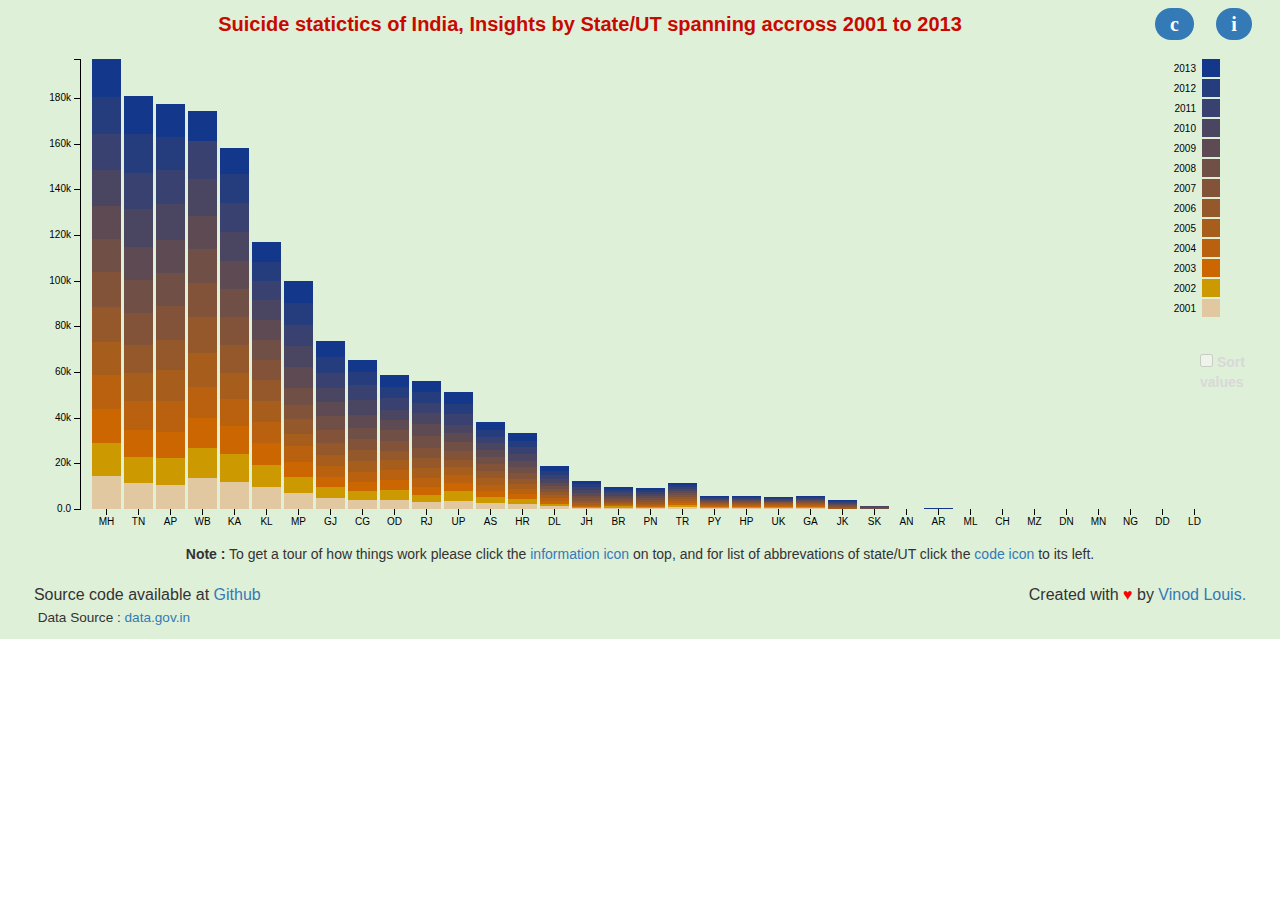
==== commit db2439b1: "update read me file" ====
--- a/index.html
+++ b/index.html
@@ -1,6 +1,8 @@
 <!DOCTYPE html>
 <head>
+   <title>Suicide stats of India (2001-2013)</title>
    <meta charset="utf-8"/>
+   <meta name="description" content="Suicides in India - An Insights from 2001 to 2013 data">
    <link rel="stylesheet" href="css/main.css">
    <link href="css/tipsy/tipsy.css" rel="stylesheet"/>
    <link href="scripts/vendor/bootstrap/bootstrap.min.css" rel="stylesheet"/>
@@ -9,7 +11,7 @@
    <div class="con-man bg-success">
       <div style="display:flex;padding: 0px 25px">
          <div style="color:#c80900;flex-grow:1;text-align:center;font-size: 20px">
-            <b>Suicide statictics of India - (2001 to 2013)</b>
+            <b>Suicide statictics of India, Insights by State/UT spanning accross 2001 to 2013</b>
          </div>
          <div style="flex-basis:100px;font-size: 20px">
             <span class="bg-primary note-in" data-toggle="modal" data-target="#codes">c</span> &nbsp;&nbsp;
@@ -18,7 +20,7 @@
       </div>
       <div style="width:1200px;margin:auto">
          <label><input type="checkbox"> Sort values</label>
-         <div id="aggViz"></div>
+         <div id="aggViz" style="opacity:0.4"></div>
       </div>
       <!-- Modal -->
       <div class="modal fade" id="notes" tabindex="-1" role="dialog" aria-labelledby="myModalLabel">
@@ -33,26 +35,28 @@
                      <li>
                         <b>Aggregation view :</b> 
                         <ol type="1">
-                           <li>The viz initially lods with aggregation data of all State/UT spanning from 2001 to 2013</li>
-                           <li>You can hover on any section of the charts to get an overview of each state/year and click to see more insights</li>
-                           <li>The legends at the right hand side of aggregation data are also interactive which when clicked will change the chart to that specific year</li>
-                           <li>You can sort the filteretd year above, clicking legend again will restore the chart to its previous position</li>
+                           <li>The viz initially loads with aggregation data of all State/UT spanning from 2001 to 2013.</li>
+                           <li>You can hover on any section of the charts to get an overview of each state/year and click to see more insights.</li>
+                           <li>The legends at the right hand side of aggregation data are also interactive which when clicked will change the chart to that specific year.</li>
+                           <li>You can sort the filtered year above by the sort option, clicking legend again will restore the chart to its original state.</li>
                         </ol>
                      </li>
+                     <br/>
                      <li>
                         <b>Insights View :</b> 
                         <ol type="1">
                            <li>When clicked on any of the section from Aggregation view, you will see an modal open to show insights data of selected state in selected year.</li>
-                           <li>The insights data consists of four sections Map,two pie charts and one guage chart; <small>Map takes a little time to load</small></li>
-                           <li>Pie charts show data view each for occupation/age wise suicide cases more details can been seen on hover with mouse, where as guage charts show male/female stats for the same</li>
-                           <li>The map loads data for all State/UT for the selected year, The larger the circle on map more is the suicide cases in those regions.</li>
-                           <li>Map is interactive here, when clicked on any red dots in given region the associated charts get updated simultaneously</li>
+                           <li>The insights data consists of four sections Map,two pie charts and one guage chart; <small>Map takes a little time to load</small>.</li>
+                           <li>Pie charts show data view each for occupation/age wise suicide cases, more details can been seen on hover with mouse, where as guage charts show male/female stats for the same.</li>
+                           <li>The map loads data for all State/UT for the selected year, The larger the circle on map more is the suicide cases in that region.</li>
+                           <li>Map is interactive here, when clicked on any red dots in given region the associated charts get updated simultaneously.</li>
                         </ol>
                      </li>
+                     <br/>
                      <li>
-                        <b>Deep Insights View :</b> 
+                        <b>Deeper Insights View :</b> 
                         <ol type="1">
-                           <li>In the same modal window in tab you can see a deep insight view also. It changes with the context selection from map</li>
+                           <li>In the same modal window in tab you can see a deep insight view also. It changes with the context selection from map.</li>
                            <li>The deeper insights shows you an full details of the suicide cases from starting from aggregate total to drill down till specific gender/occupation/age group.</li>
                            <li>At any point you can close modal to get back to default viz of agrregate data.</li>
                         </ol>
